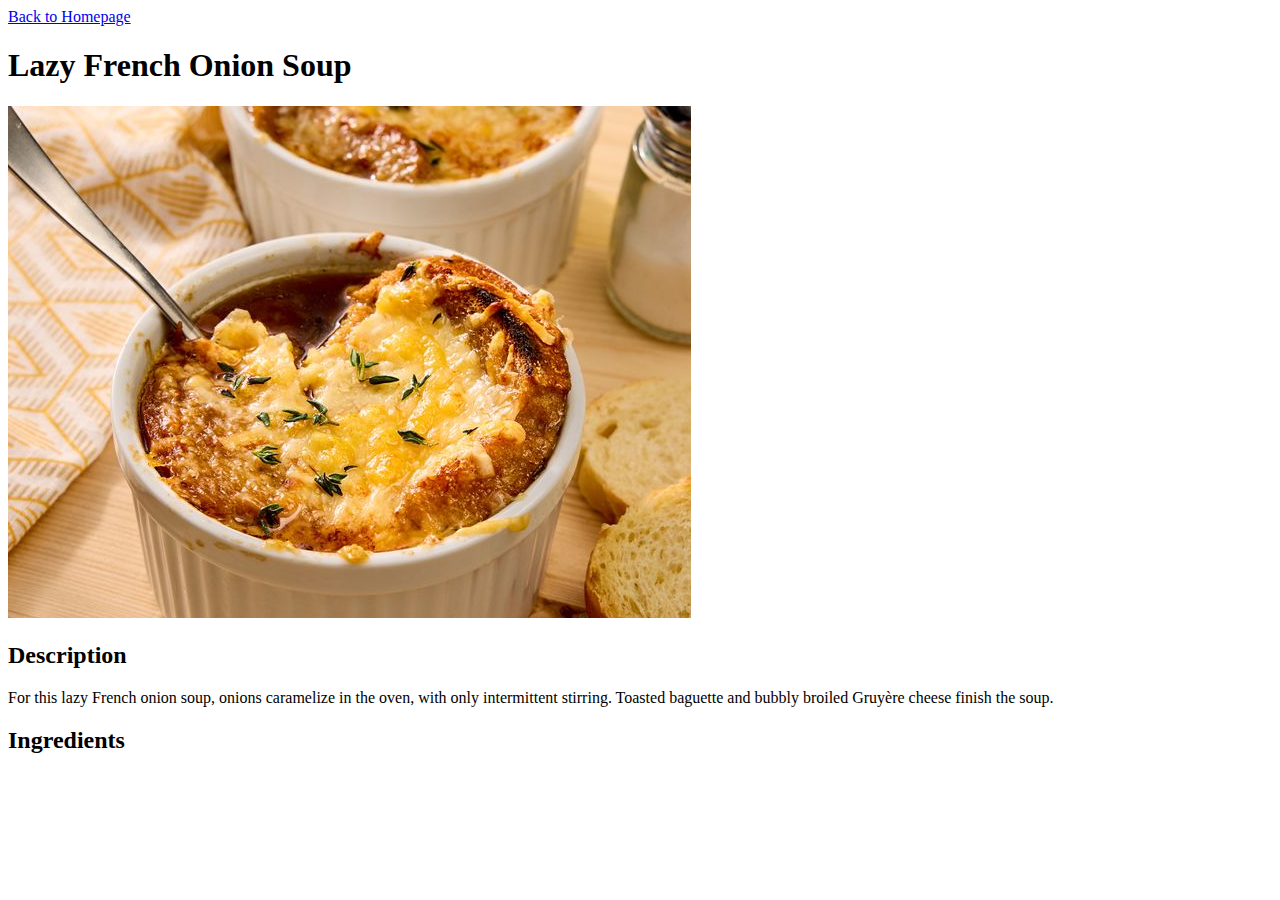
==== recipes/french-onion-soup.html @ 1a6f7f93 "Created index file, recipe pages, and img folder" ====
<!DOCTYPE html>
<html>
    <head>
        <title>Lazy French Onion Soup</title>
        <meta charset="UTF-8">
        <meta name="viewport" content="width=device-width, initial-scale=1.0">
    </head>
    <body>
        <a href="../index.html">Back to Homepage</a>
        <h1>Lazy French Onion Soup</h1>
        <img src="../images/soup.jpg" alt="An bowl of cheesy soup">
        <h2>Description</h2>
            <p>For this lazy French onion soup, onions caramelize in the oven, with only intermittent stirring. Toasted baguette and bubbly broiled Gruyère cheese finish the soup.</p>
        <h2>Ingredients</h2>
    </body>
</html>
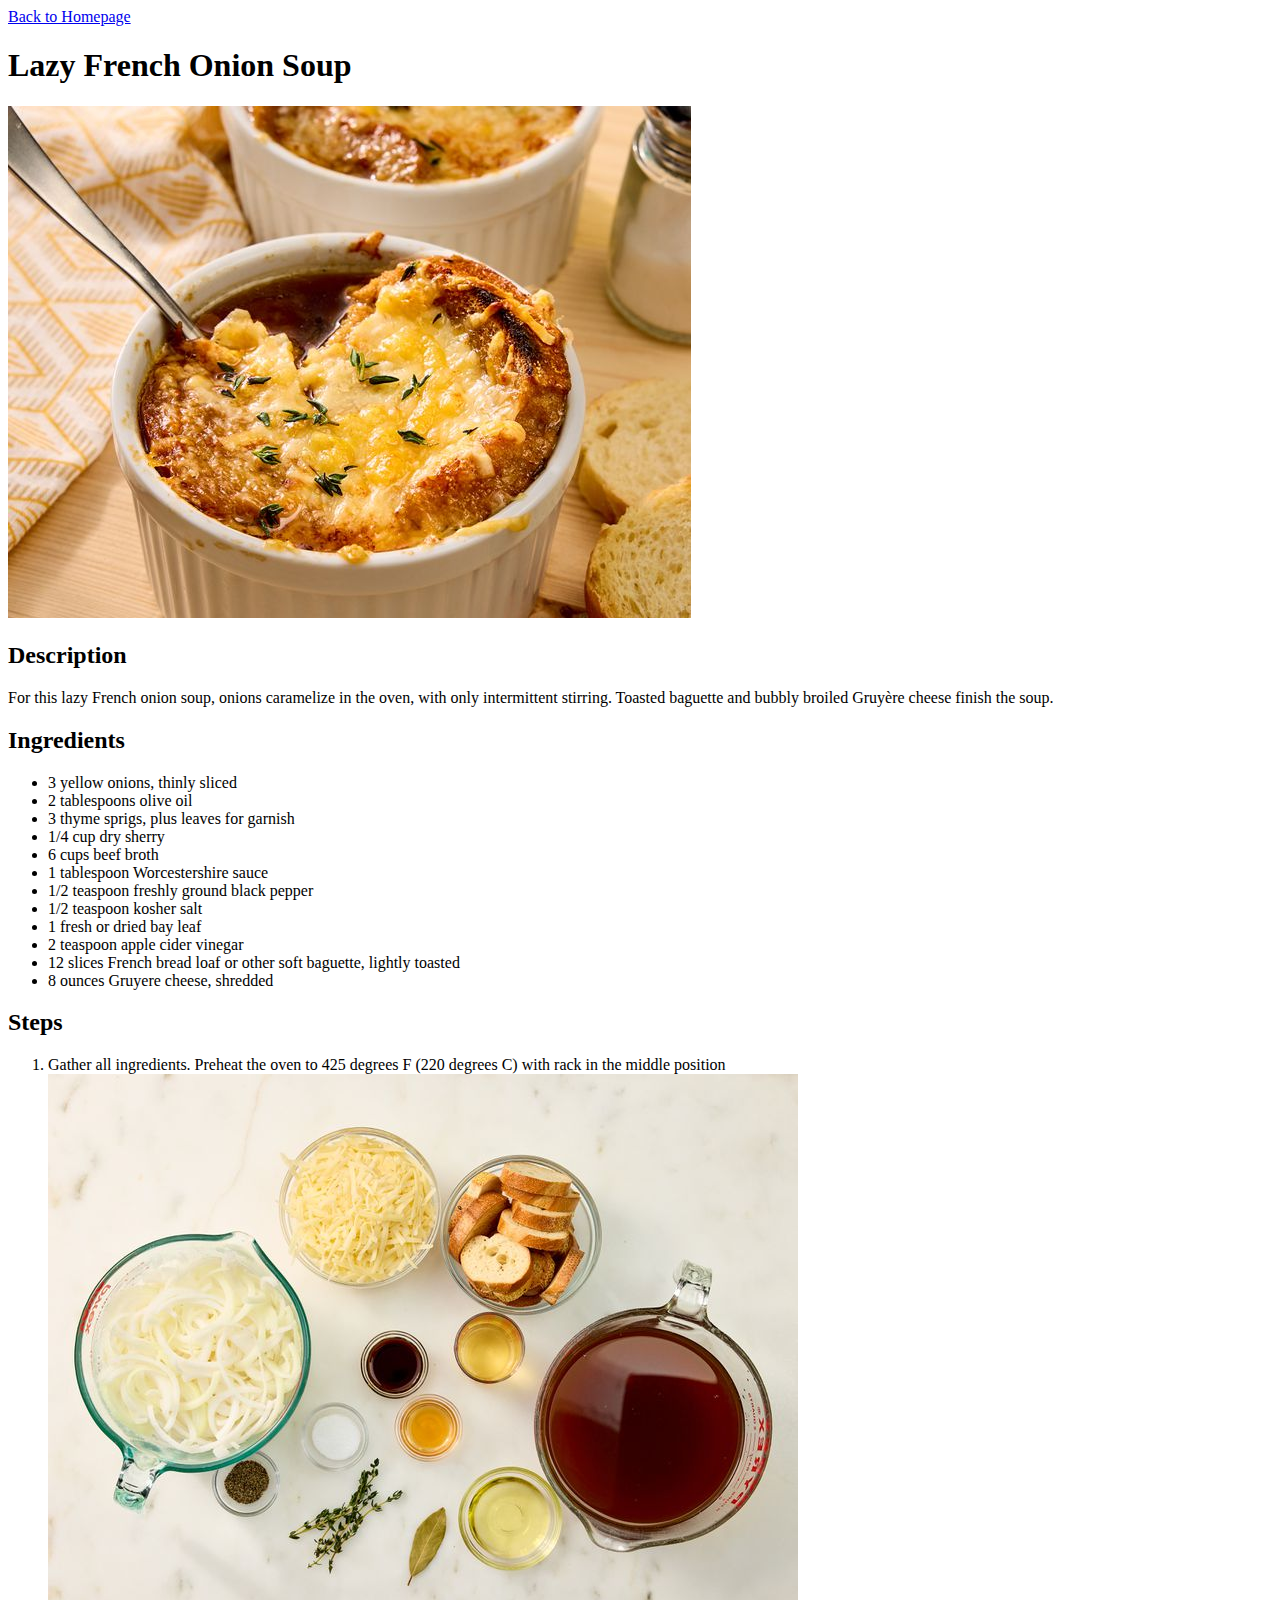
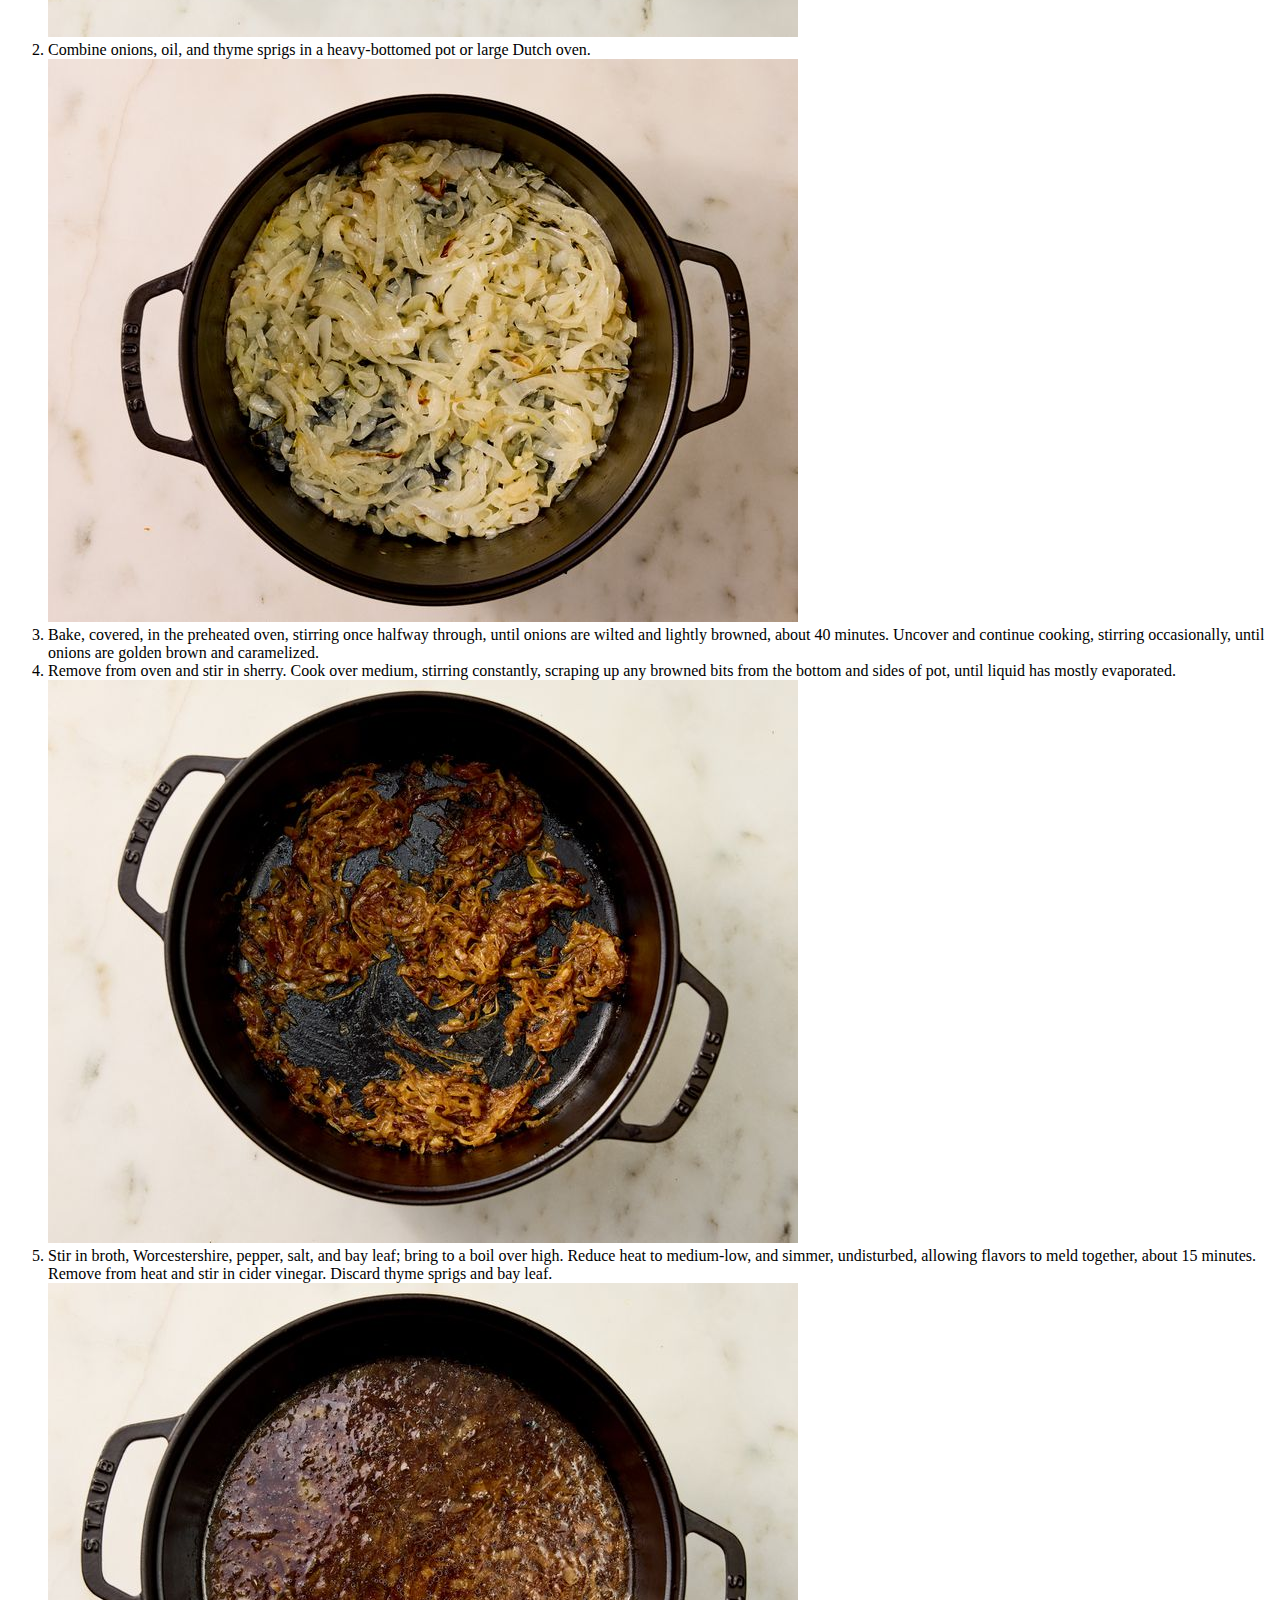
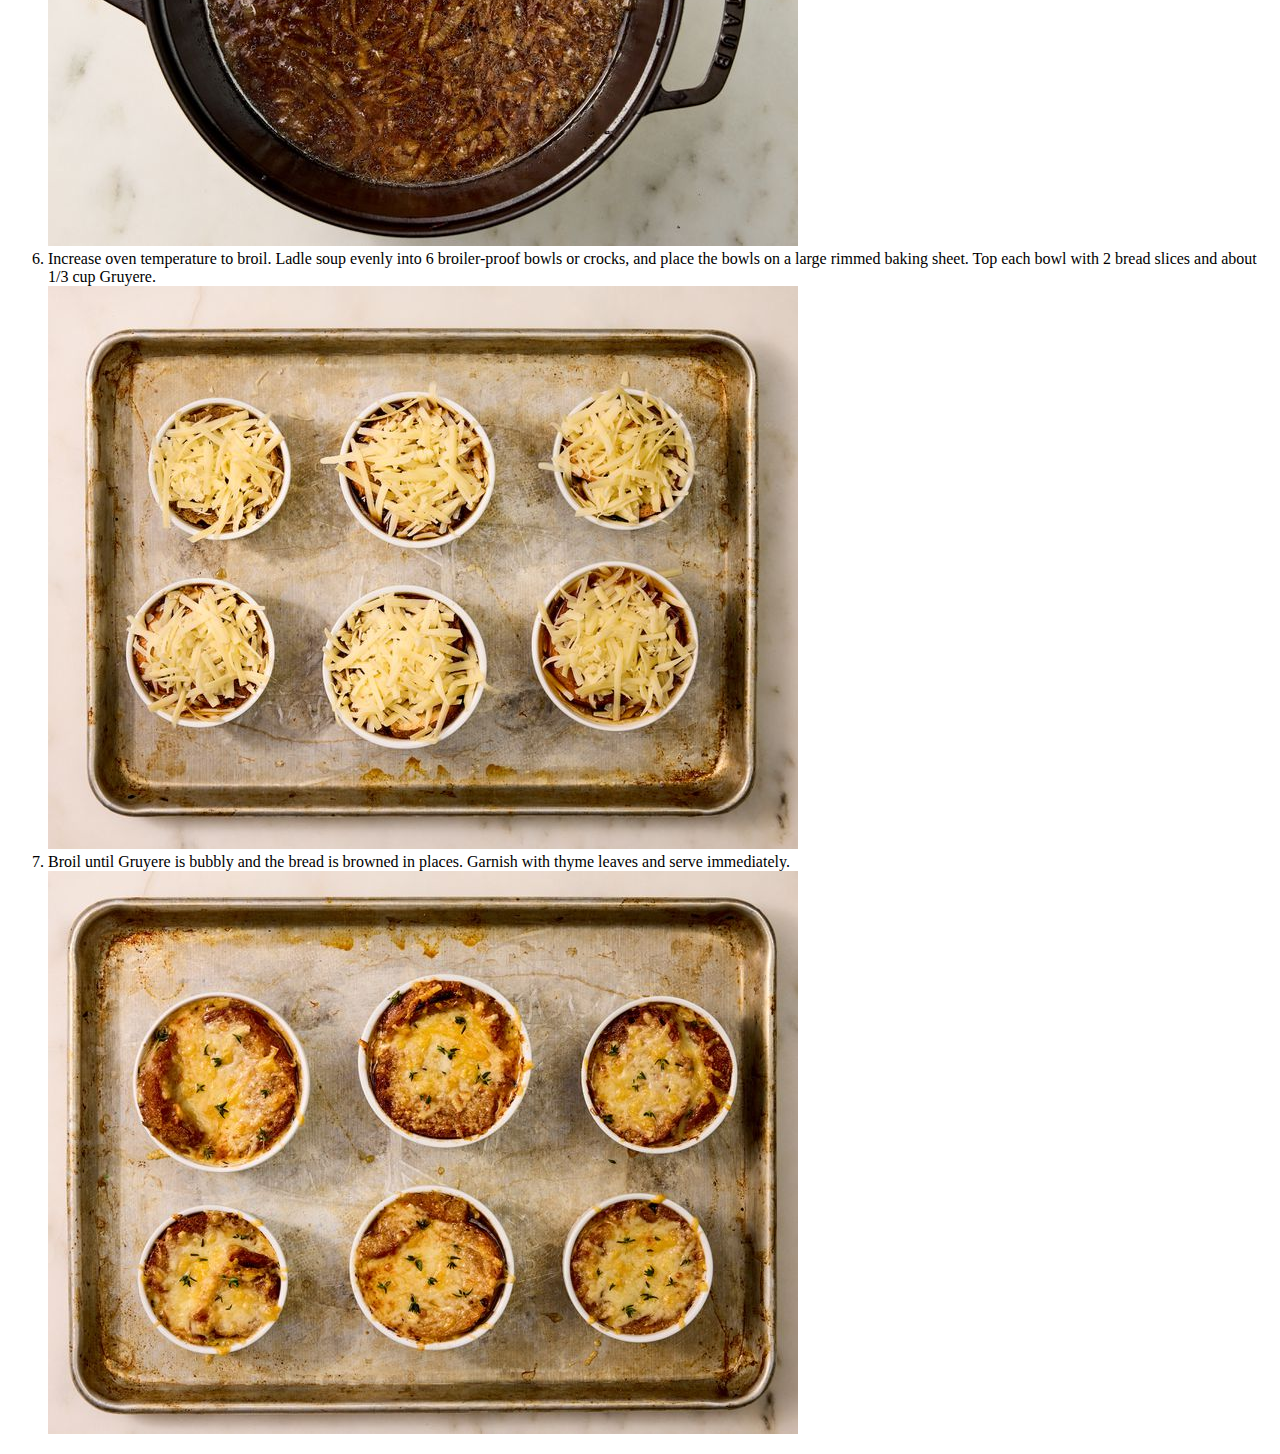
==== commit 902720a0: "Added recipes, updated index page and added images" ====
--- a/recipes/french-onion-soup.html
+++ b/recipes/french-onion-soup.html
@@ -8,9 +8,39 @@
     <body>
         <a href="../index.html">Back to Homepage</a>
         <h1>Lazy French Onion Soup</h1>
-        <img src="../images/soup.jpg" alt="An bowl of cheesy soup">
+        <img src="../images/soup.jpg" alt="A bowl of cheesy soup">
         <h2>Description</h2>
             <p>For this lazy French onion soup, onions caramelize in the oven, with only intermittent stirring. Toasted baguette and bubbly broiled Gruyère cheese finish the soup.</p>
         <h2>Ingredients</h2>
+            <ul>
+                <li>3 yellow onions, thinly sliced</li>
+                <li>2 tablespoons olive oil</li>
+                <li>3 thyme sprigs, plus leaves for garnish</li>
+                <li>1/4 cup dry sherry</li>
+                <li>6 cups beef broth</li>
+                <li>1 tablespoon Worcestershire sauce</li>
+                <li>1/2 teaspoon freshly ground black pepper</li>
+                <li>1/2 teaspoon kosher salt</li>
+                <li>1 fresh or dried bay leaf</li>
+                <li>2 teaspoon apple cider vinegar</li>
+                <li>12 slices French bread loaf or other soft baguette, lightly toasted</li>
+                <li>8 ounces Gruyere cheese, shredded</li>
+            </ul>
+        <h2>Steps</h2>
+            <ol>
+                <li>Gather all ingredients. Preheat the oven to 425 degrees F (220 degrees C) with rack in the middle position</li>
+                <img src="../images/soup-s1.jpg" alt="A variety of ingredients">
+                <li>Combine onions, oil, and thyme sprigs in a heavy-bottomed pot or large Dutch oven.</li>
+                <img src="../images/soup-s2.jpg" alt="A pot filled with onions and seasoning">
+                <li>Bake, covered, in the preheated oven, stirring once halfway through, until onions are wilted and lightly browned, about 40 minutes. Uncover and continue cooking, stirring occasionally, until onions are golden brown and caramelized.</li>
+                <li>Remove from oven and stir in sherry. Cook over medium, stirring constantly, scraping up any browned bits from the bottom and sides of pot, until liquid has mostly evaporated.</li>
+                <img src="../images/soup-s4.jpg" alt="A pot full of browned onions">
+                <li>Stir in broth, Worcestershire, pepper, salt, and bay leaf; bring to a boil over high. Reduce heat to medium-low, and simmer, undisturbed, allowing flavors to meld together, about 15 minutes. Remove from heat and stir in cider vinegar. Discard thyme sprigs and bay leaf.</li>
+                <img src="../images/soup-s5.jpg" alt="A pot full of brown liquid">
+                <li>Increase oven temperature to broil. Ladle soup evenly into 6 broiler-proof bowls or crocks, and place the bowls on a large rimmed baking sheet. Top each bowl with 2 bread slices and about 1/3 cup Gruyere.</li>
+                <img src="../images/soup-s6.jpg" alt="6 evenly seperated dishes full of soup and cheese on a baking sheet">
+                <li>Broil until Gruyere is bubbly and the bread is browned in places. Garnish with thyme leaves and serve immediately.</li>
+                <img src="../images/soup-s7.jpg" alt="6 seperate containers of toasted cheese and soup">
+            </ol>
     </body>
 </html>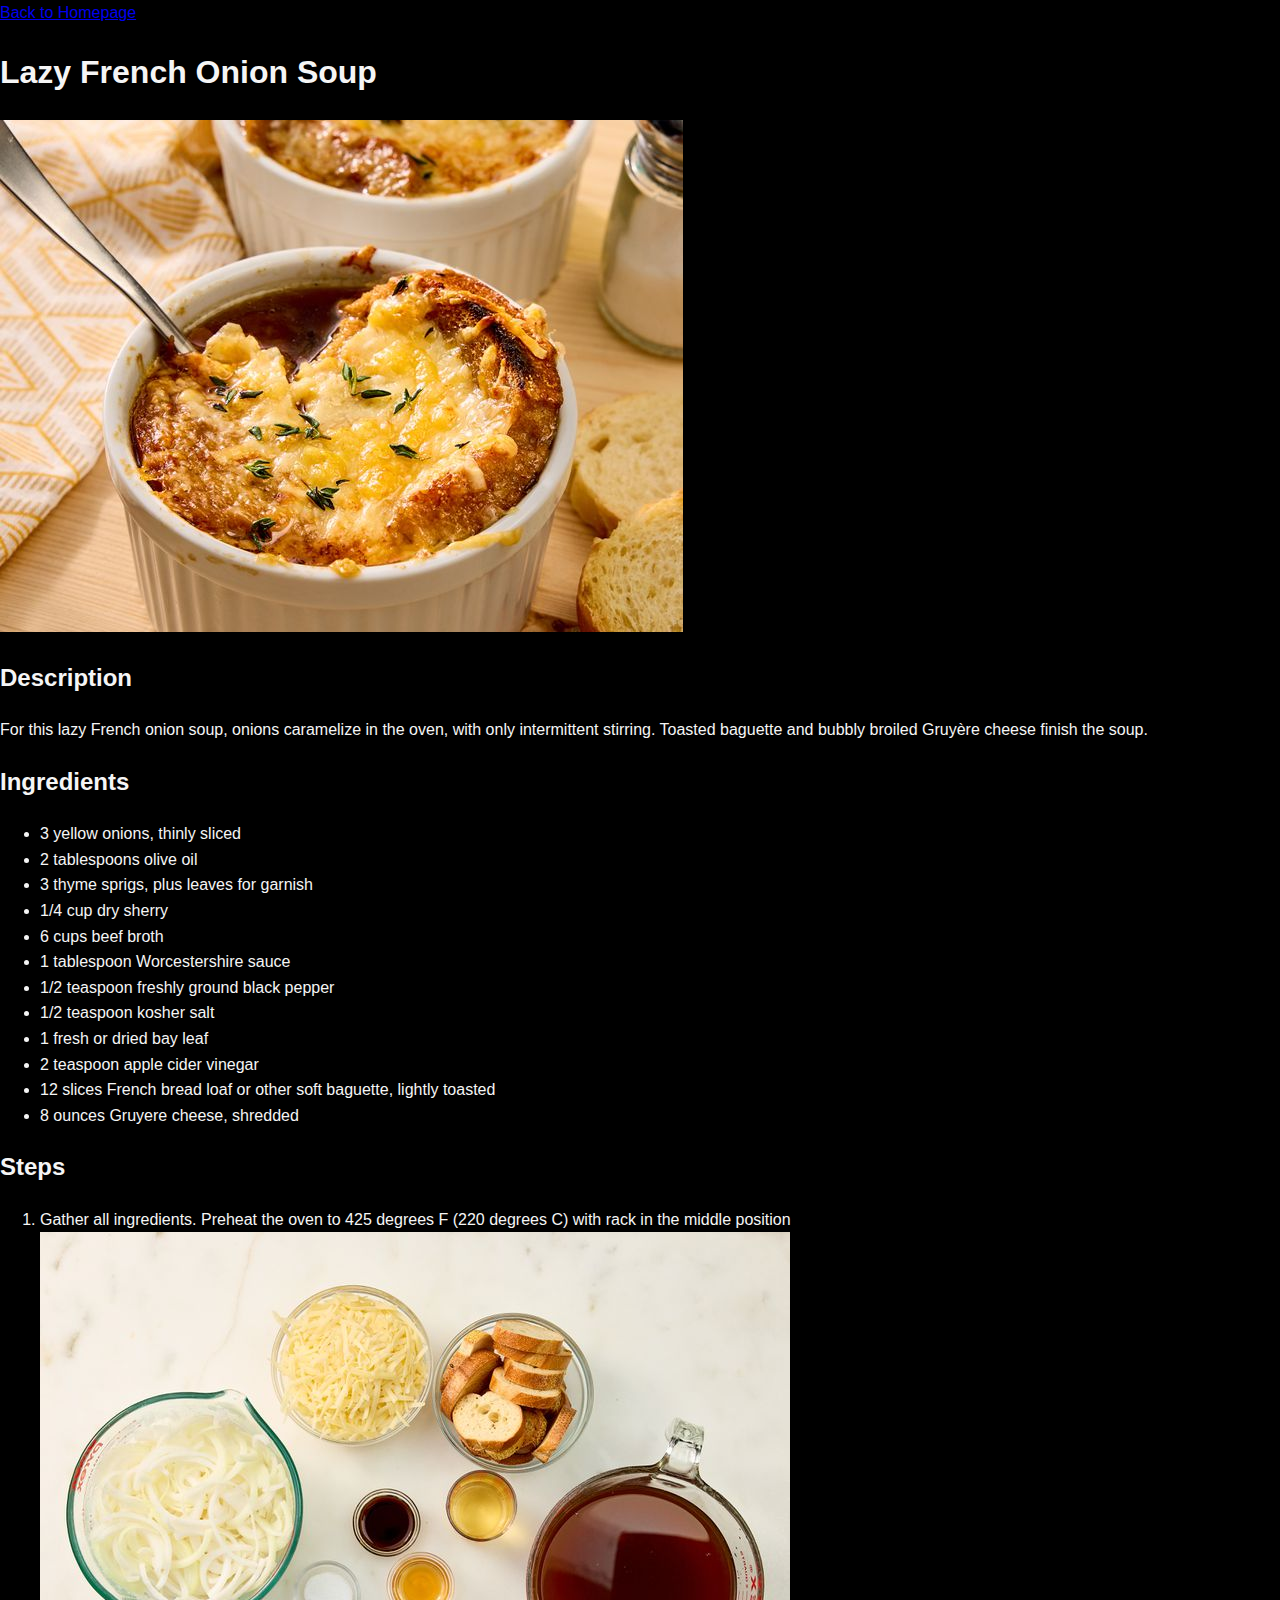
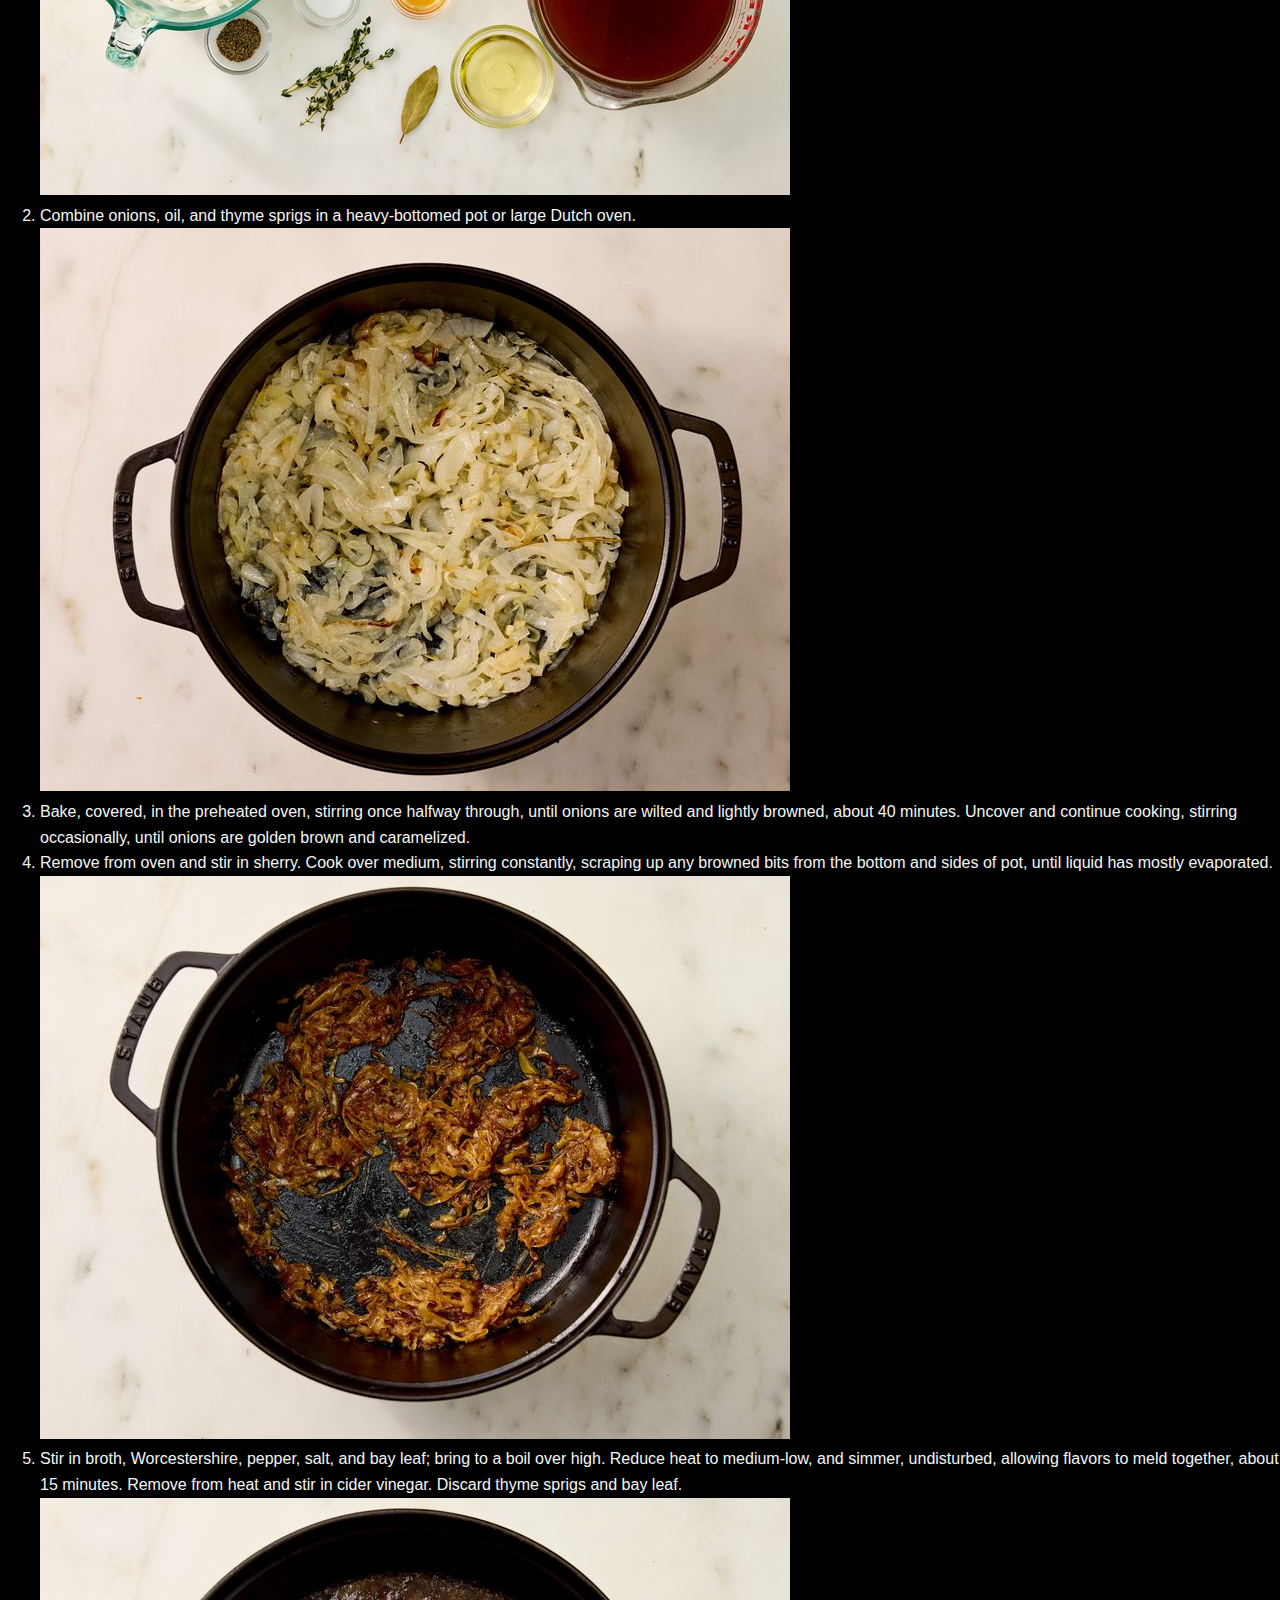
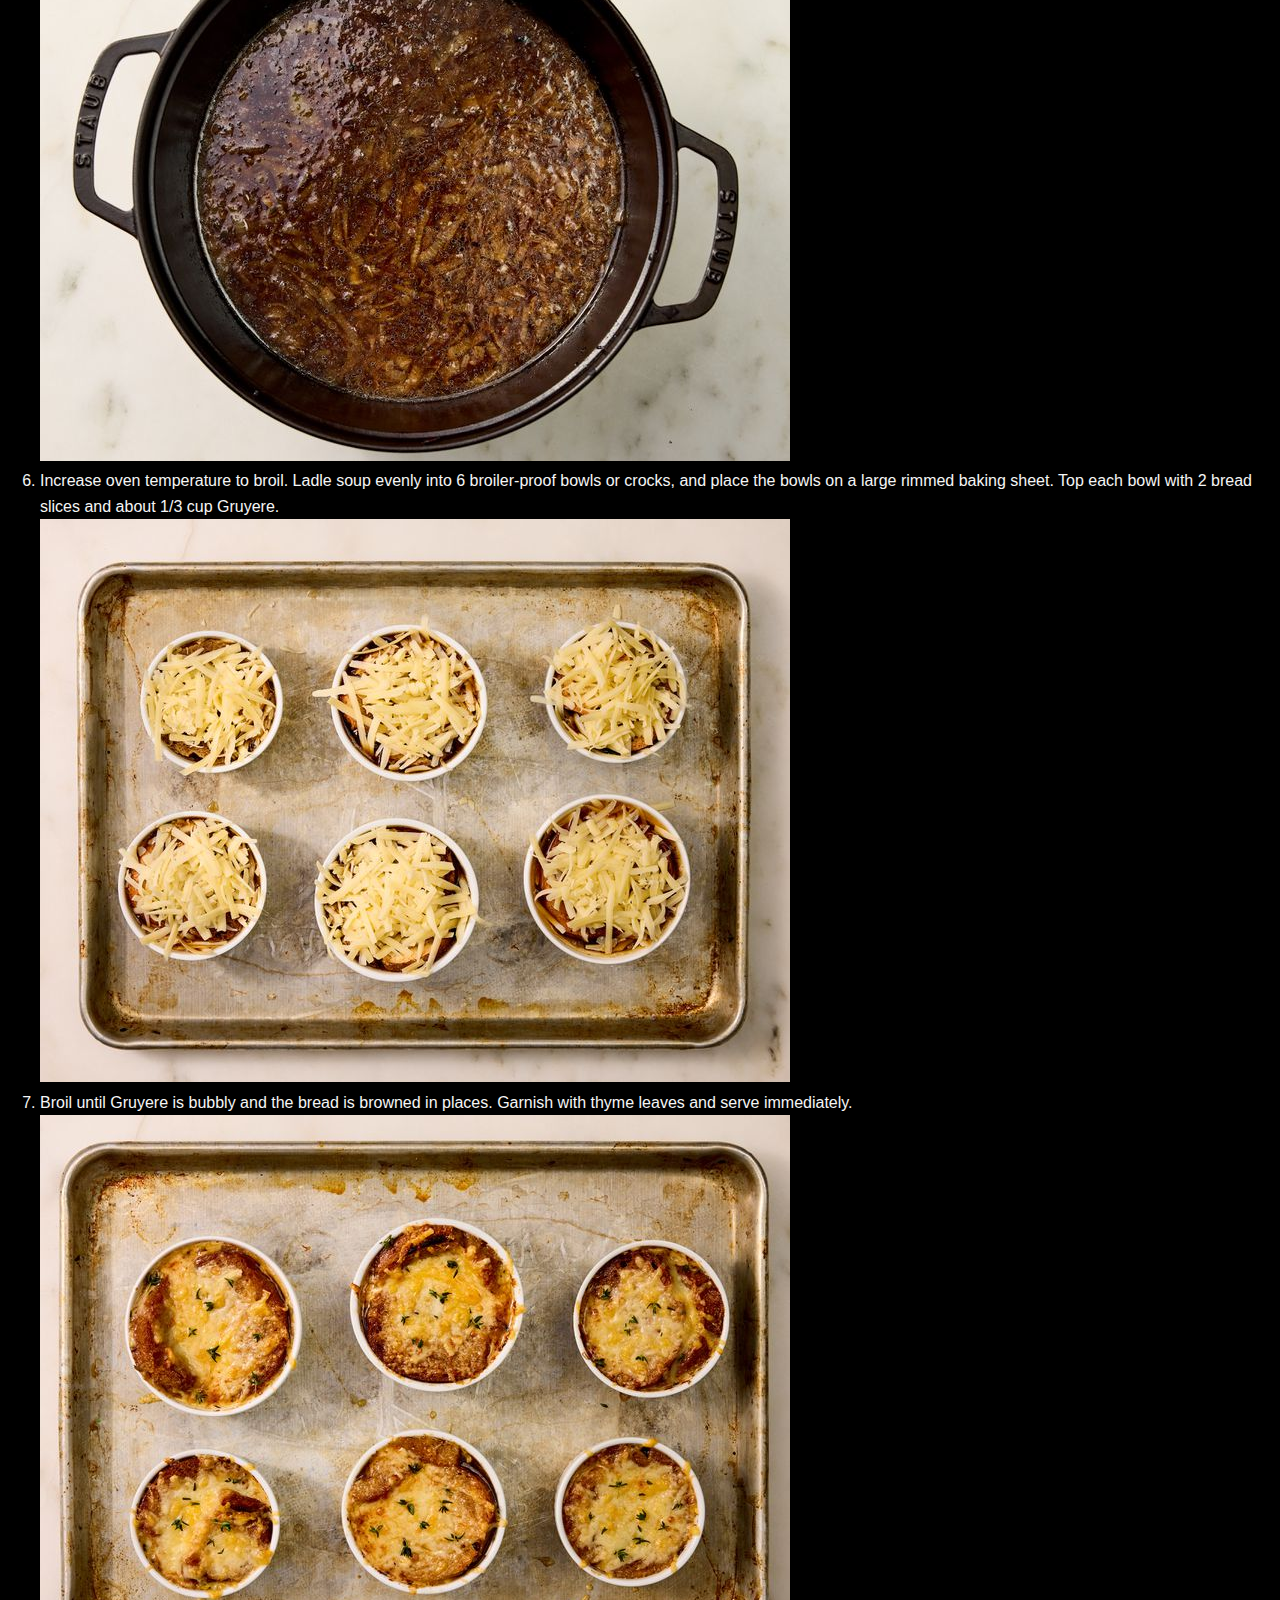
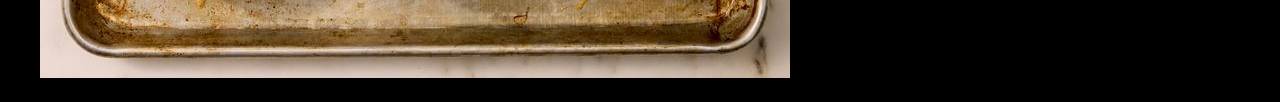
==== commit 8e47205a: "added styles.css" ====
--- a/recipes/french-onion-soup.html
+++ b/recipes/french-onion-soup.html
@@ -4,6 +4,7 @@
         <title>Lazy French Onion Soup</title>
         <meta charset="UTF-8">
         <meta name="viewport" content="width=device-width, initial-scale=1.0">
+        <link rel="stylesheet" href="../styles.css">
     </head>
     <body>
         <a href="../index.html">Back to Homepage</a>
--- a/styles.css
+++ b/styles.css
@@ -0,0 +1,20 @@
+/* styles.css */
+
+.title {
+    color: whitesmoke;
+    font-size: 24px;
+    font-weight: normal;
+    margin: 0;
+    padding: 0;
+    text-align: center;
+}
+
+body {
+    background-color: black;
+    color: whitesmoke;
+    font-family: Arial, sans-serif;
+    font-size: 16px;
+    line-height: 1.6;
+    margin: 0;
+    padding: 0;
+}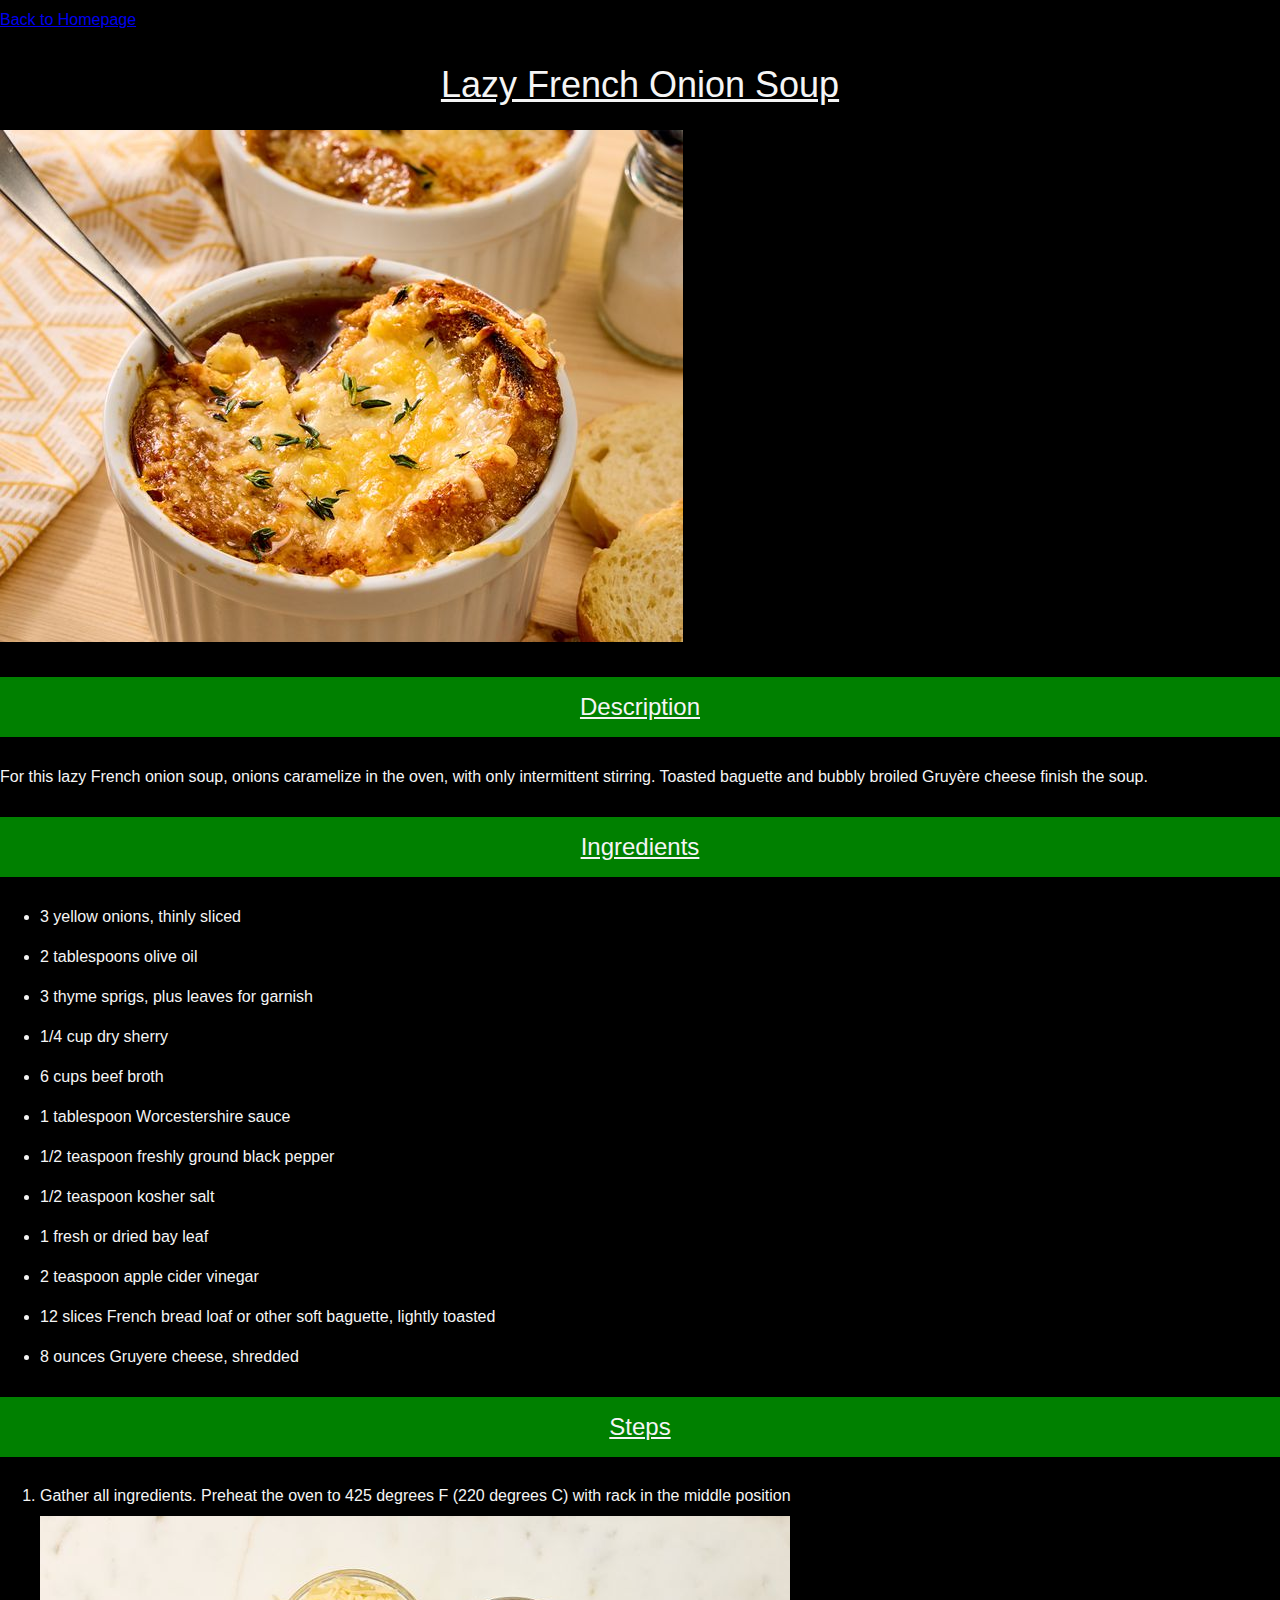
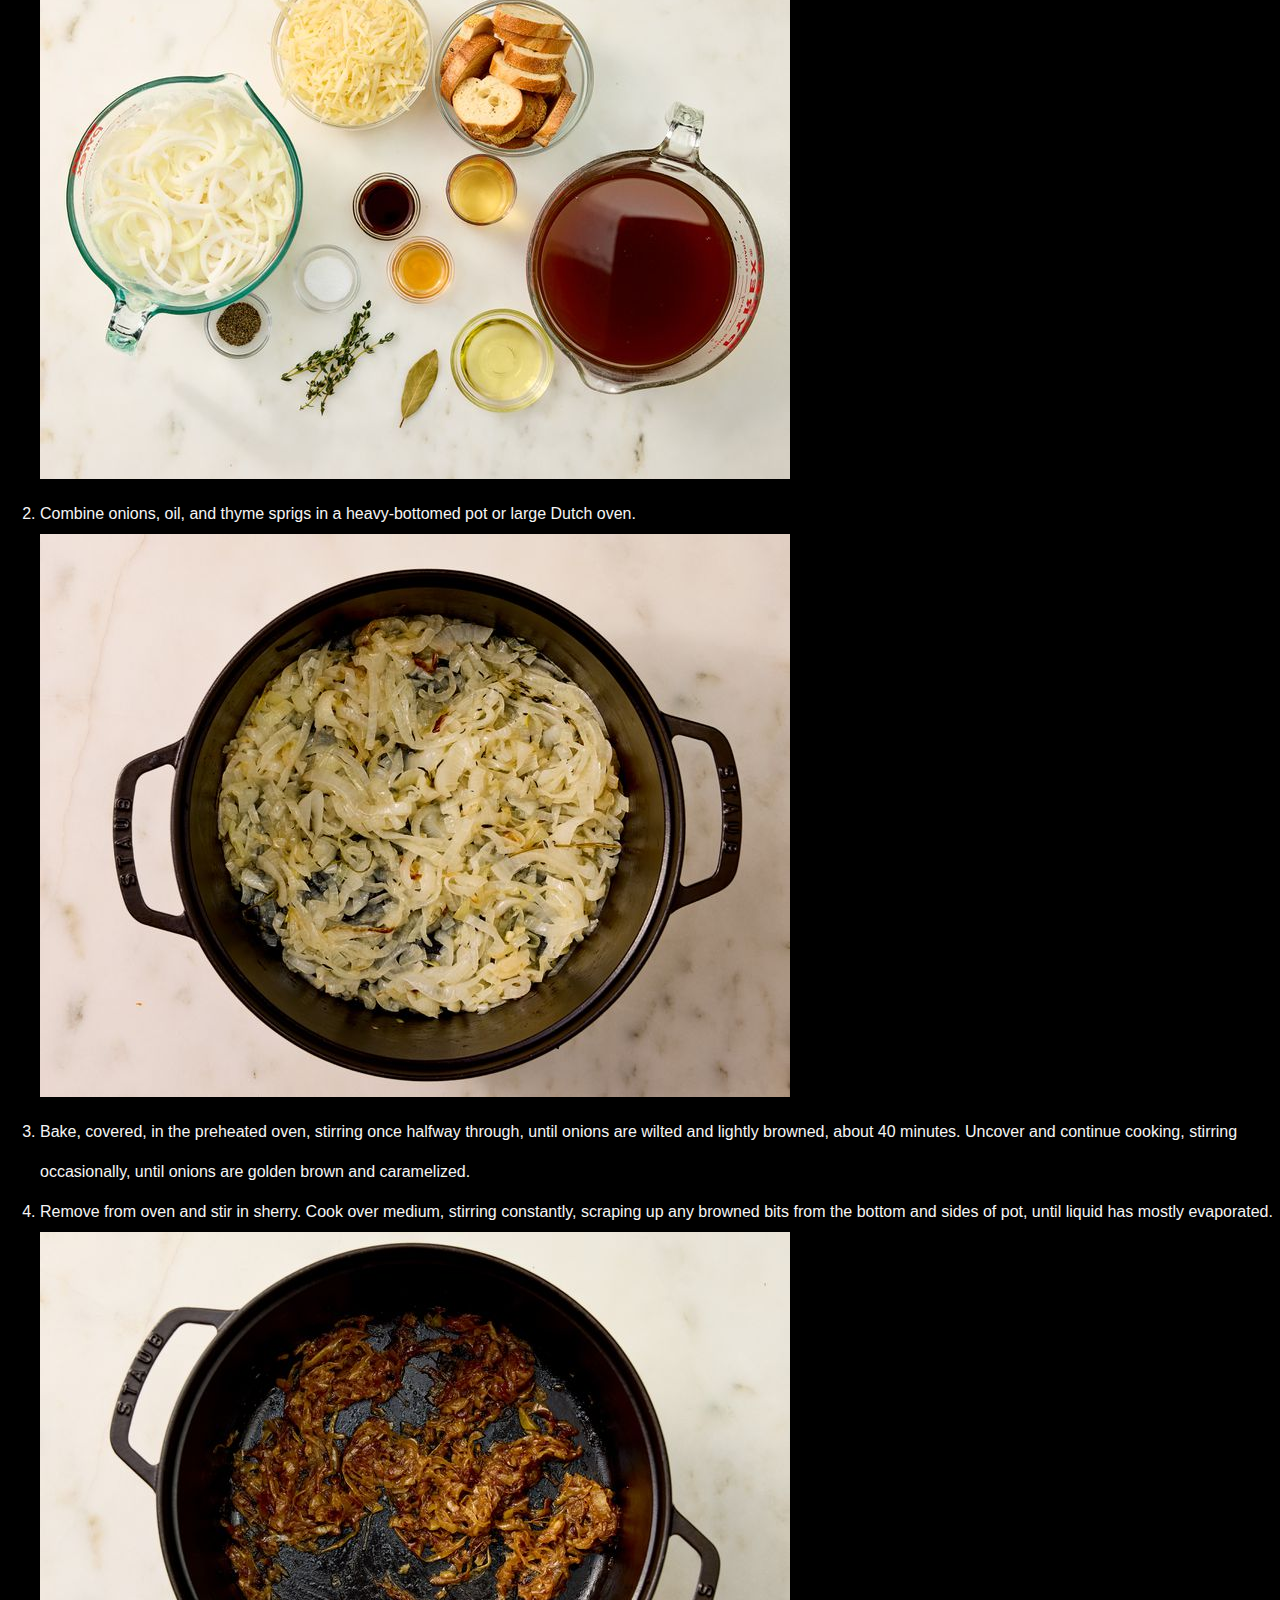
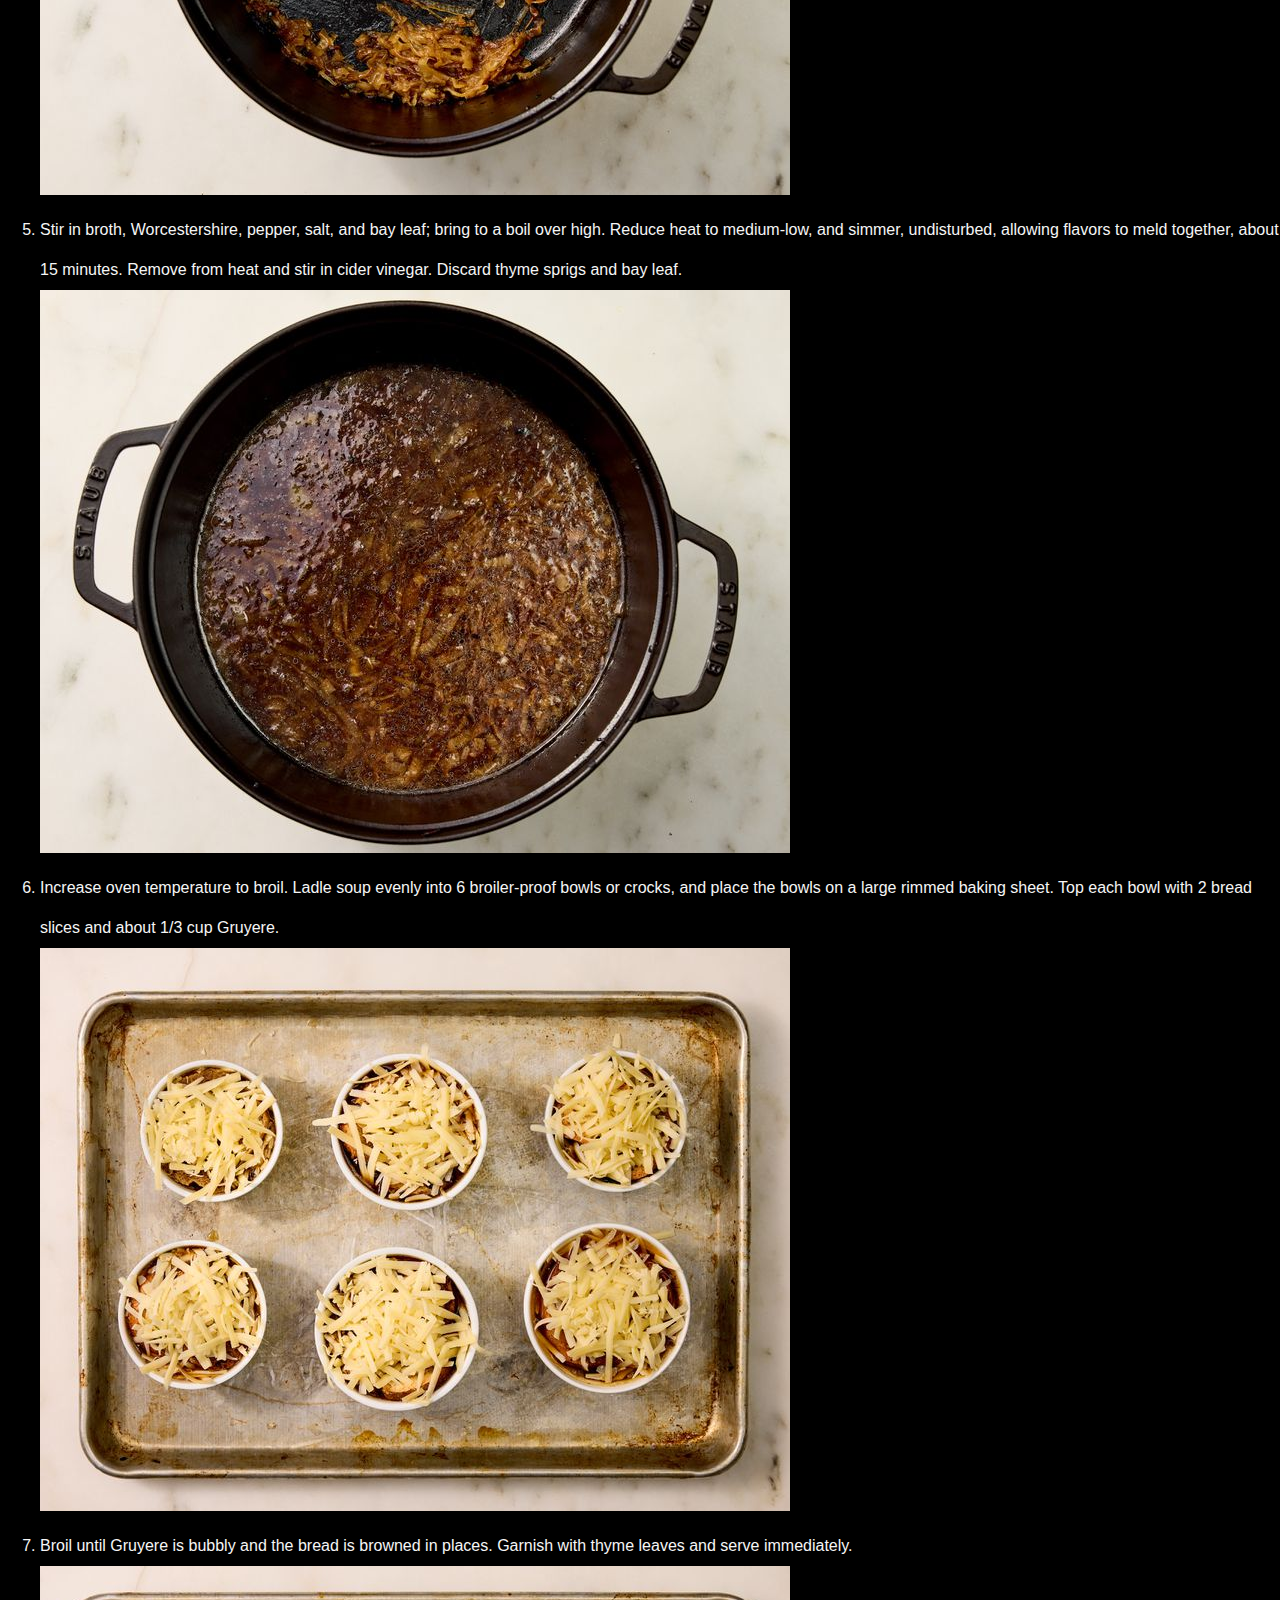
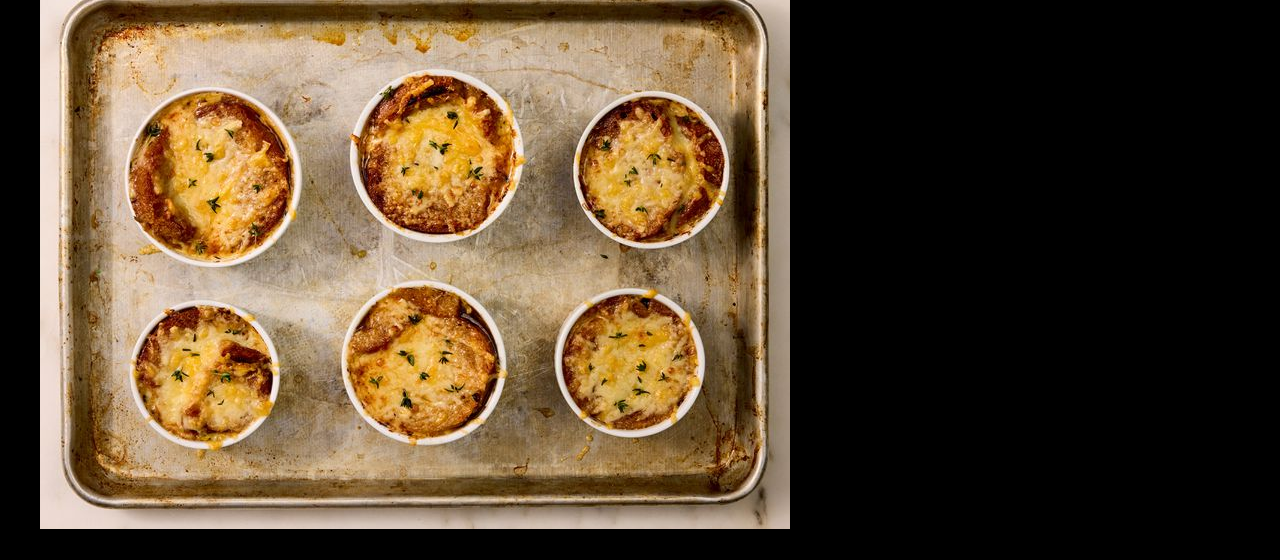
==== commit 8a754f67: "added improved styles to the website" ====
--- a/recipes/french-onion-soup.html
+++ b/recipes/french-onion-soup.html
@@ -8,11 +8,11 @@
     </head>
     <body>
         <a href="../index.html">Back to Homepage</a>
-        <h1>Lazy French Onion Soup</h1>
+        <h1 class="title">Lazy French Onion Soup</h1>
         <img src="../images/soup.jpg" alt="A bowl of cheesy soup">
-        <h2>Description</h2>
+        <h2 class="subtitle">Description</h2>
             <p>For this lazy French onion soup, onions caramelize in the oven, with only intermittent stirring. Toasted baguette and bubbly broiled Gruyère cheese finish the soup.</p>
-        <h2>Ingredients</h2>
+        <h2 class="subtitle">Ingredients</h2>
             <ul>
                 <li>3 yellow onions, thinly sliced</li>
                 <li>2 tablespoons olive oil</li>
@@ -27,7 +27,7 @@
                 <li>12 slices French bread loaf or other soft baguette, lightly toasted</li>
                 <li>8 ounces Gruyere cheese, shredded</li>
             </ul>
-        <h2>Steps</h2>
+        <h2 class="subtitle">Steps</h2>
             <ol>
                 <li>Gather all ingredients. Preheat the oven to 425 degrees F (220 degrees C) with rack in the middle position</li>
                 <img src="../images/soup-s1.jpg" alt="A variety of ingredients">
--- a/styles.css
+++ b/styles.css
@@ -1,20 +1,32 @@
 /* styles.css */
-
-.title {
-    color: whitesmoke;
-    font-size: 24px;
-    font-weight: normal;
-    margin: 0;
-    padding: 0;
-    text-align: center;
-}
 
 body {
     background-color: black;
     color: whitesmoke;
     font-family: Arial, sans-serif;
     font-size: 16px;
-    line-height: 1.6;
+    line-height: 2.5;
     margin: 0;
     padding: 0;
+}
+
+.title {
+    color: whitesmoke;
+    font-size: 36px;
+    font-weight: normal;
+    margin: 0;
+    padding: 0;
+    text-align: center;
+    text-decoration: underline;
+}
+
+.subtitle {
+    color: whitesmoke;
+    font-size: 24px;
+    font-weight: normal;
+    margin: 40;
+    padding: 20;
+    text-align: center;
+    text-decoration: underline;
+    background-color: green;
 }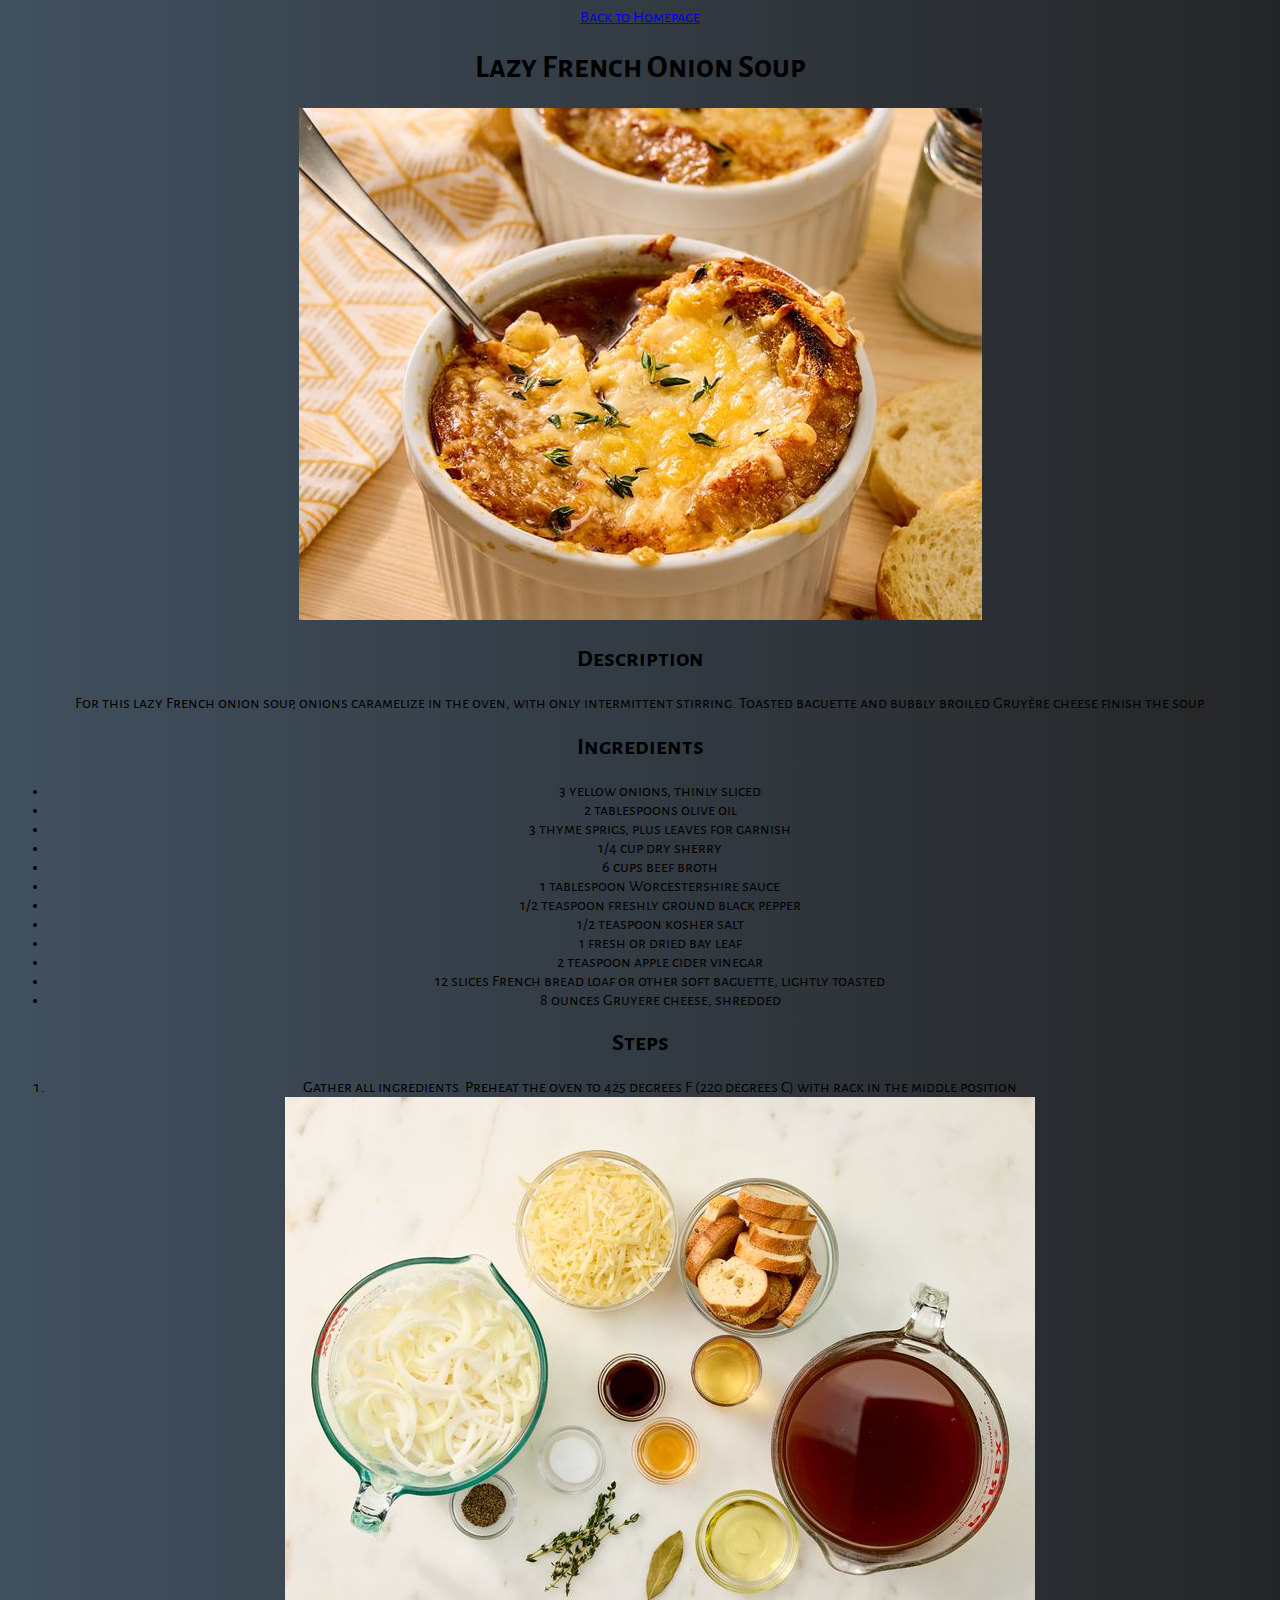
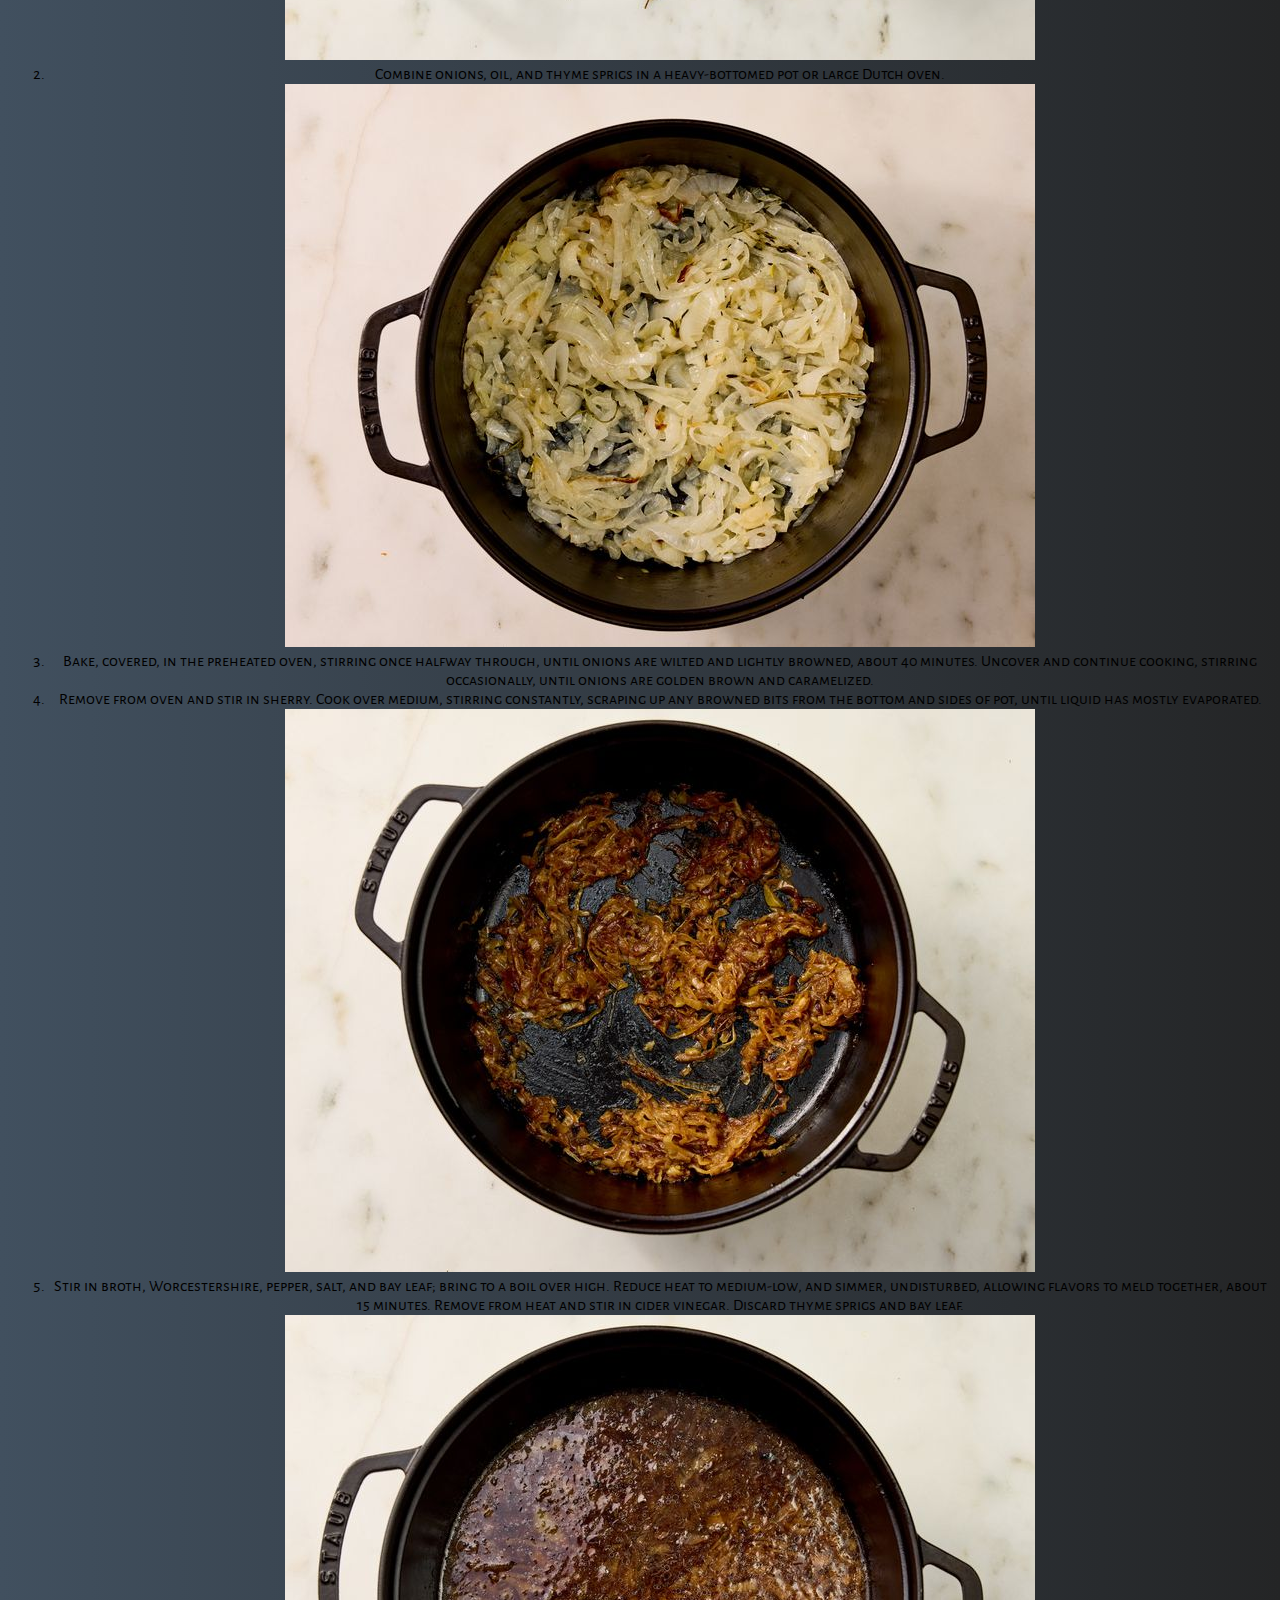
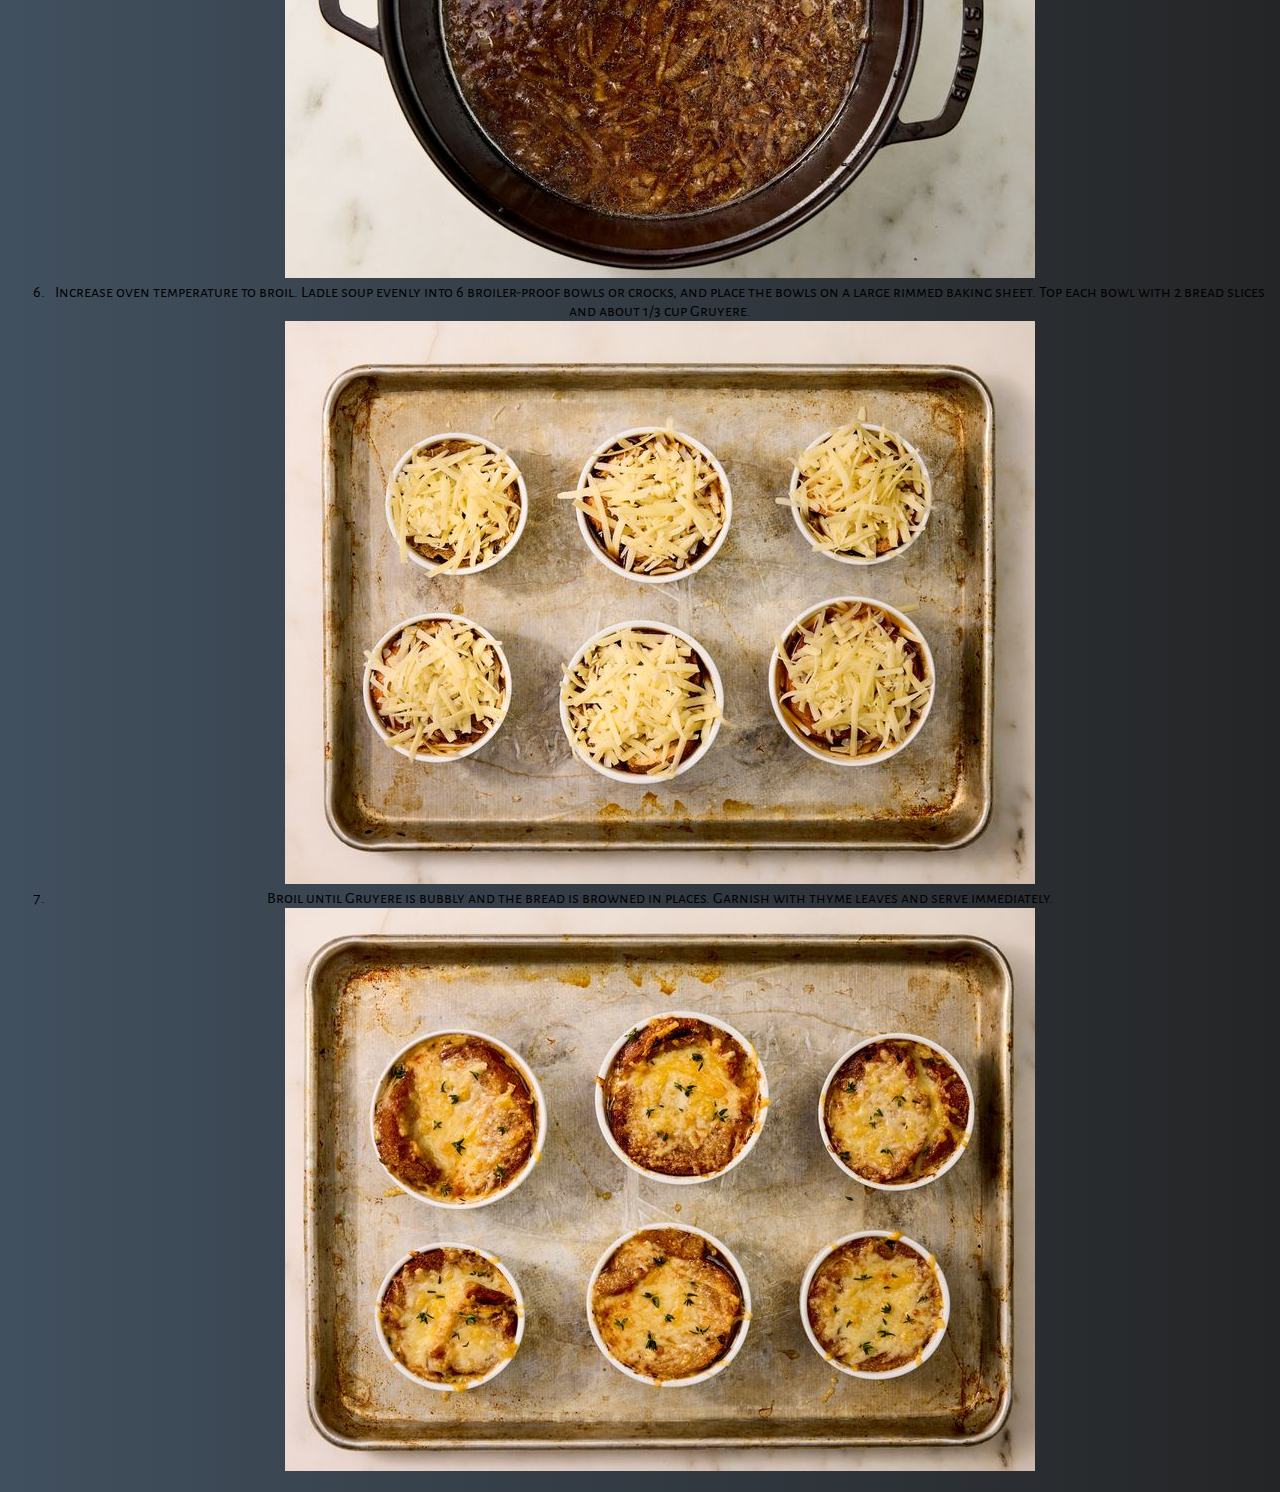
==== commit 78892f53: "updated styles with api font and location specifics" ====
--- a/recipes/french-onion-soup.html
+++ b/recipes/french-onion-soup.html
@@ -5,6 +5,7 @@
         <meta charset="UTF-8">
         <meta name="viewport" content="width=device-width, initial-scale=1.0">
         <link rel="stylesheet" href="../styles.css">
+        <link rel="stylesheet" href="https://fonts.googleapis.com/css?family=Alegreya Sans SC">
     </head>
     <body>
         <a href="../index.html">Back to Homepage</a>
--- a/styles.css
+++ b/styles.css
@@ -1,32 +1,22 @@
 /* styles.css */
 
-body {
-    background-color: black;
-    color: whitesmoke;
-    font-family: Arial, sans-serif;
-    font-size: 16px;
-    line-height: 2.5;
-    margin: 0;
-    padding: 0;
+html {
+    background: linear-gradient(to right, rgb(65, 80, 95) 0.00%, rgb(36, 37, 38) 100.00%);
+    font-family: 'Alegreya Sans SC'; 
 }
 
-.title {
-    color: whitesmoke;
-    font-size: 36px;
-    font-weight: normal;
-    margin: 0;
-    padding: 0;
+body {
     text-align: center;
-    text-decoration: underline;
 }
-
-.subtitle {
-    color: whitesmoke;
-    font-size: 24px;
-    font-weight: normal;
-    margin: 40;
-    padding: 20;
+.header-tab{
+    font-weight: bolder;
+    width: 600px;
+    height: auto;
+    border: medium solid black;
+    padding: 10px 20px;
+    margin: 0 auto;
     text-align: center;
-    text-decoration: underline;
-    background-color: green;
+    font-size: 100px;
+    text-shadow: 4px 4px darkgreen;
+    background: linear-gradient(to right, rgb(125, 199, 144) 0.00%, rgb(11, 59, 23) 100.00%);
 }